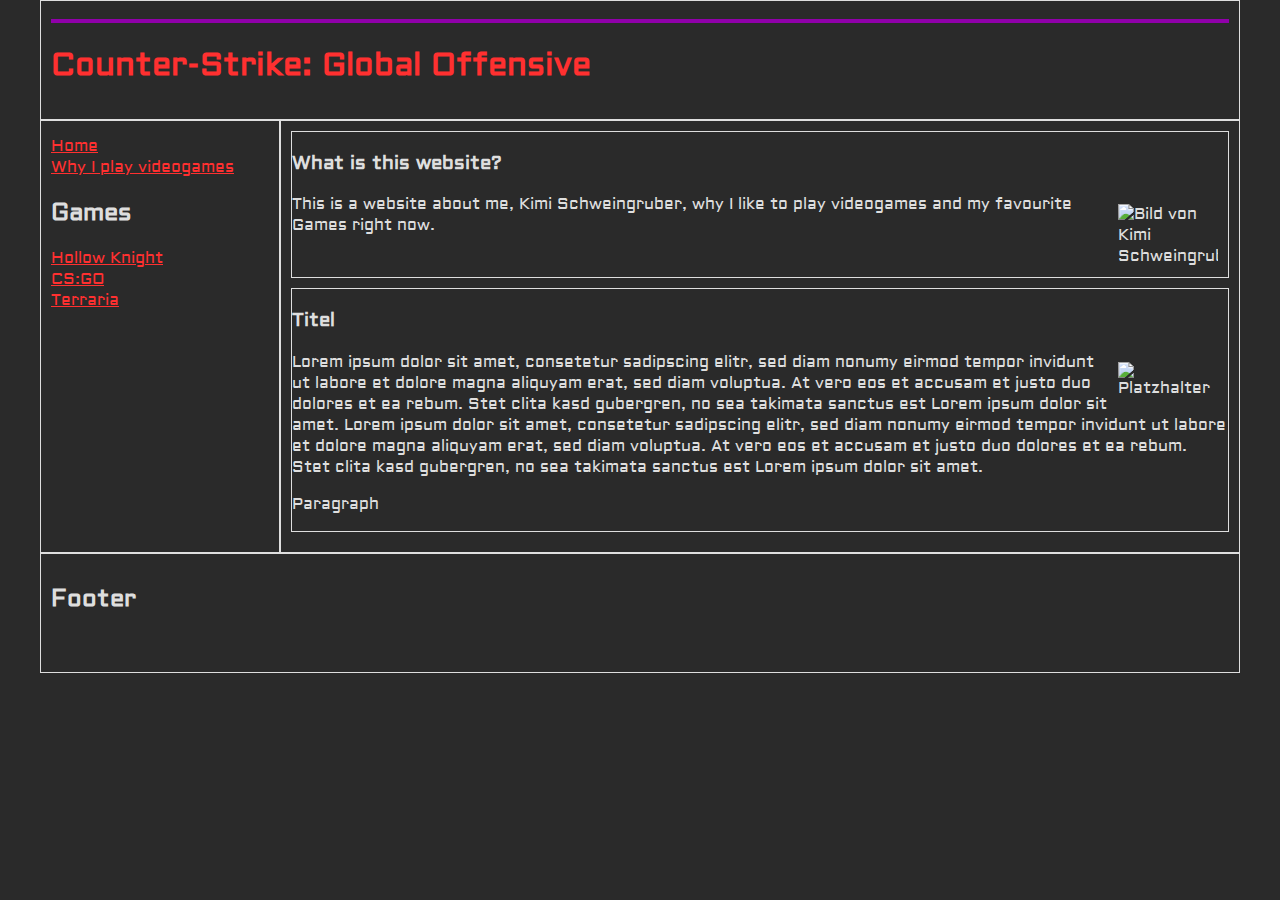
==== sites/csgo.html @ a585a87b "first commit" ====
<!DOCTYPE html>
<html lang="de">

<head>
    <meta charset="UTF-8">
    <meta http-equiv="X-UA-Compatible" content="IE=edge">
    <meta name="viewport" content="width=device-width, initial-scale=1.0">
    <title>My favourite Games</title>
    <link rel="stylesheet" href="../css/style.css">
</head>

<body>
    <header>
        <hr>
        <h1>Counter-Strike: Global Offensive</h1>
    </header>
    <nav>
        <ul>
            <li><a href="../index.html">Home</a></li>
            <li><a href="why.html">Why I play videogames</a></li>
        </ul>
        <h2>Games</h2>
        <ul>
            <li><a href="hollowknight.html">Hollow Knight</a></li>
            <li><a href="csgo.html">CS:GO</a></li>
            <li><a href="terraria.html">Terraria</a></li>
        </ul>
    </nav>
        <main>
            <article>
                <h3>What is this website?</h3>
                <img src="resources/kimischweingruber.jpg" width="100" alt="Bild von Kimi Schweingruber">
                <p>This is a website about me, Kimi Schweingruber, why I like to play videogames and my favourite Games right now.</p>
            </article>
            <article>
                <h3>Titel</h3>
                <img src="img/placeholder.png" width="100" alt="Platzhalter">
                <p>Lorem ipsum dolor sit amet, consetetur sadipscing elitr, sed diam nonumy eirmod tempor invidunt ut
                    labore
                    et dolore magna aliquyam erat, sed diam voluptua. At vero eos et accusam et justo duo dolores et ea
                    rebum. Stet clita kasd gubergren, no sea takimata sanctus est Lorem ipsum dolor sit amet. Lorem
                    ipsum
                    dolor sit amet, consetetur sadipscing elitr, sed diam nonumy eirmod tempor invidunt ut labore et
                    dolore
                    magna aliquyam erat, sed diam voluptua. At vero eos et accusam et justo duo dolores et ea rebum.
                    Stet
                    clita kasd gubergren, no sea takimata sanctus est Lorem ipsum dolor sit amet.</p>
                <p>Paragraph</p>
            </article>
        </main>
    <footer>
        <h2>Footer</h2>
    </footer>

</body>

</html>
---- css/style.css ----
@import url('https://fonts.googleapis.com/css2?family=Aldrich&display=swap');
* {
   --verylightgary: #dededeff;
   --veryred: #ff3030ff;
   --jet: #2a2a2aff;
   --veryblue: #00a3dfff;
   --veryviolet: #9000a9ff;
   font-family: 'Aldrich', sans-serif; 
   background-color: var(--jet);
   color: var(--verylightgary);
   box-sizing: border-box;
}

body {
   max-width: 1200px;
   margin: auto;
   display: grid;
   grid-template-columns: 20% 80%;
   grid-template-rows: 120px auto 120px;
   grid-template-areas: 
   "header header "
   "nav main "
   "footer footer ";
}

h1 {
   color: var(--veryred);
}

header,
nav,
main,
footer {
   border: 1px solid var(--verylightgary);
   padding: 10px 10px 10px 10px;
   min-height: 100px;
}

header {
   grid-area: header;
}

nav {
   grid-area: nav;
}

main {
   grid-area: main;
}

footer {
   grid-area: footer;
}

hr {
   border: 2px solid var(--veryviolet);
   background-color: var(--veryviolet);
}

article {
   border: 1px solid var(--verylightgary);
   margin-bottom: 10px;
   overflow: hidden;
}

article img {
   float: right;
   margin: 10px 10px 10px 10px;
}

nav ul li a {
   text-decoration: underline;
   color: var(--veryred);
}

nav ul li a:hover {
   text-decoration: underline;
   font-weight: bolder;
   color: var(--veryred);
}

nav ul{
   list-style: none;
   margin-top: 5px;
   margin-left: 0px;
   padding-left: 0px;
}

nav ul li {
   text-align: left;
}

@media screen and (max-width: 600px) {
   body {
       grid-template-columns: 100%;
       grid-template-rows: 100px auto auto auto 100px;
       grid-template-areas: 
       "header"
       "nav"
       "main"
       "aside"
       "footer";
   }

   nav ul {
       display: flex;
       flex-direction: row;  
      flex-wrap: nowrap;   
      justify-content: left;
   }

   nav ul li {
       width: 1fr;
       margin-right: 20px;
   }
}
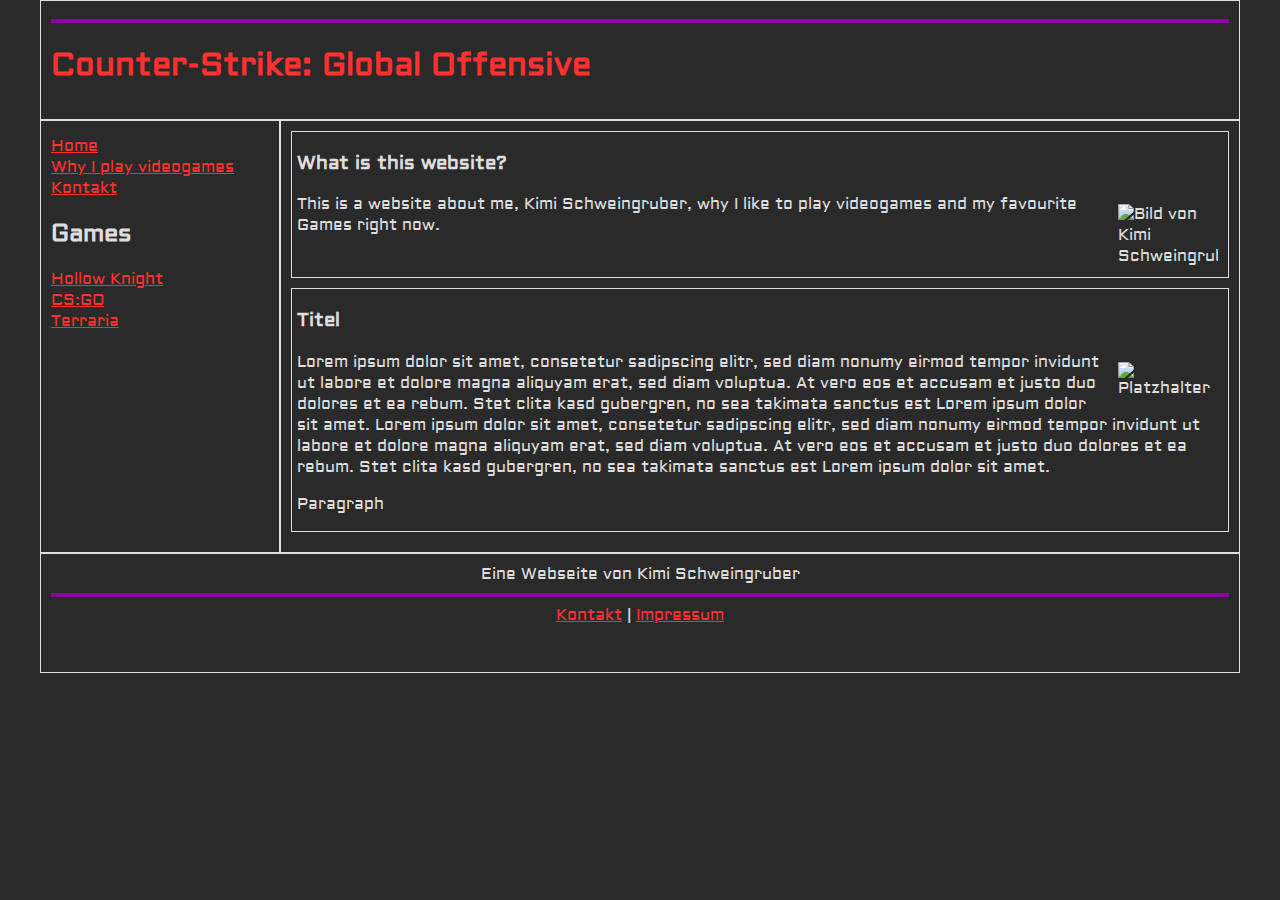
==== commit 84aa12b2: "Tablet Media-Query added" ====
--- a/sites/csgo.html
+++ b/sites/csgo.html
@@ -5,7 +5,8 @@
     <meta charset="UTF-8">
     <meta http-equiv="X-UA-Compatible" content="IE=edge">
     <meta name="viewport" content="width=device-width, initial-scale=1.0">
-    <title>My favourite Games</title>
+    <title>My favourite Games - Kimi Schweingruber - CS:GO</title>
+    <meta name="description" content="A Website from Kimi Schweingruber. Here I present the game Counter-Strike: Global Offensive to you.">
     <link rel="stylesheet" href="../css/style.css">
 </head>
 
@@ -15,16 +16,21 @@
         <h1>Counter-Strike: Global Offensive</h1>
     </header>
     <nav>
-        <ul>
-            <li><a href="../index.html">Home</a></li>
-            <li><a href="why.html">Why I play videogames</a></li>
-        </ul>
+        <div id="navdiv1">
+            <ul>
+                <li><a href="../index.html">Home</a></li>
+                <li><a href="why.html">Why I play videogames</a></li>
+                <li><a href="kontakt.html">Kontakt</a></li>
+            </ul>
+        </div>
         <h2>Games</h2>
-        <ul>
-            <li><a href="hollowknight.html">Hollow Knight</a></li>
-            <li><a href="csgo.html">CS:GO</a></li>
-            <li><a href="terraria.html">Terraria</a></li>
-        </ul>
+        <div id="navdiv2">
+            <ul>
+                <li><a href="hollowknight.html">Hollow Knight</a></li>
+                <li><a href="csgo.html">CS:GO</a></li>
+                <li><a href="terraria.html">Terraria</a></li>
+            </ul>
+        </div>
     </nav>
         <main>
             <article>
@@ -48,9 +54,13 @@
                 <p>Paragraph</p>
             </article>
         </main>
-    <footer>
-        <h2>Footer</h2>
-    </footer>
+        <footer>
+            <div>
+                Eine Webseite von Kimi Schweingruber
+                <hr>
+                <a href="kontakt.html">Kontakt</a> | <a href="kontakt.html#impressum">Impressum</a>
+            </div>
+        </footer>
 
 </body>
 
--- a/css/style.css
+++ b/css/style.css
@@ -51,6 +51,7 @@
 
 footer {
    grid-area: footer;
+   text-align: center;
 }
 
 hr {
@@ -62,6 +63,7 @@
    border: 1px solid var(--verylightgary);
    margin-bottom: 10px;
    overflow: hidden;
+   padding-left: 5px;
 }
 
 article img {
@@ -69,29 +71,29 @@
    margin: 10px 10px 10px 10px;
 }
 
-nav ul li a {
+a {
    text-decoration: underline;
    color: var(--veryred);
 }
 
-nav ul li a:hover {
+a:hover {
    text-decoration: underline;
    font-weight: bolder;
    color: var(--veryred);
 }
 
-nav ul{
+nav div ul{
    list-style: none;
    margin-top: 5px;
    margin-left: 0px;
    padding-left: 0px;
 }
 
-nav ul li {
+nav div ul li {
    text-align: left;
 }
 
-@media screen and (max-width: 600px) {
+@media screen and (max-width: 674px) {
    body {
        grid-template-columns: 100%;
        grid-template-rows: 100px auto auto auto 100px;
@@ -103,15 +105,76 @@
        "footer";
    }
 
-   nav ul {
+   nav {
+      display: flex;
+      flex-direction: column;  
+     flex-wrap: nowrap;   
+     justify-content: left;
+  }
+
+  nav div {
+   width: auto;
+   height: auto;
+   }
+
+   header {
+      height: 200px;
+   }
+
+   nav div ul {
        display: flex;
        flex-direction: row;  
       flex-wrap: nowrap;   
       justify-content: left;
    }
 
-   nav ul li {
-       width: 1fr;
+   nav div ul li {
+       width: auto;
+       margin-right: 20px;
+   }
+}
+
+@media screen and (min-width: 675px) and (max-width: 1200px) {
+   body {
+       grid-template-columns: 100%;
+       grid-template-rows: 100px auto auto auto 100px;
+       grid-template-areas: 
+       "header"
+       "nav"
+       "main"
+       "aside"
+       "footer";
+   }
+
+   nav {
+      display: flex;
+      flex-direction: row;  
+     flex-wrap: nowrap;   
+     justify-content: left;
+  }
+
+  nav div {
+   width: auto;
+   margin-top: 20px;
+   }
+
+   header {
+      height: 200px;
+   }
+
+   #navdiv2 {
+      margin-left: 10px;
+   }
+
+   nav div ul {
+       display: flex;
+       flex-direction: row;  
+      flex-wrap: nowrap;   
+      justify-content: left;
+   }
+
+   nav div ul li {
+       width: auto;
        margin-right: 20px;
    }
 }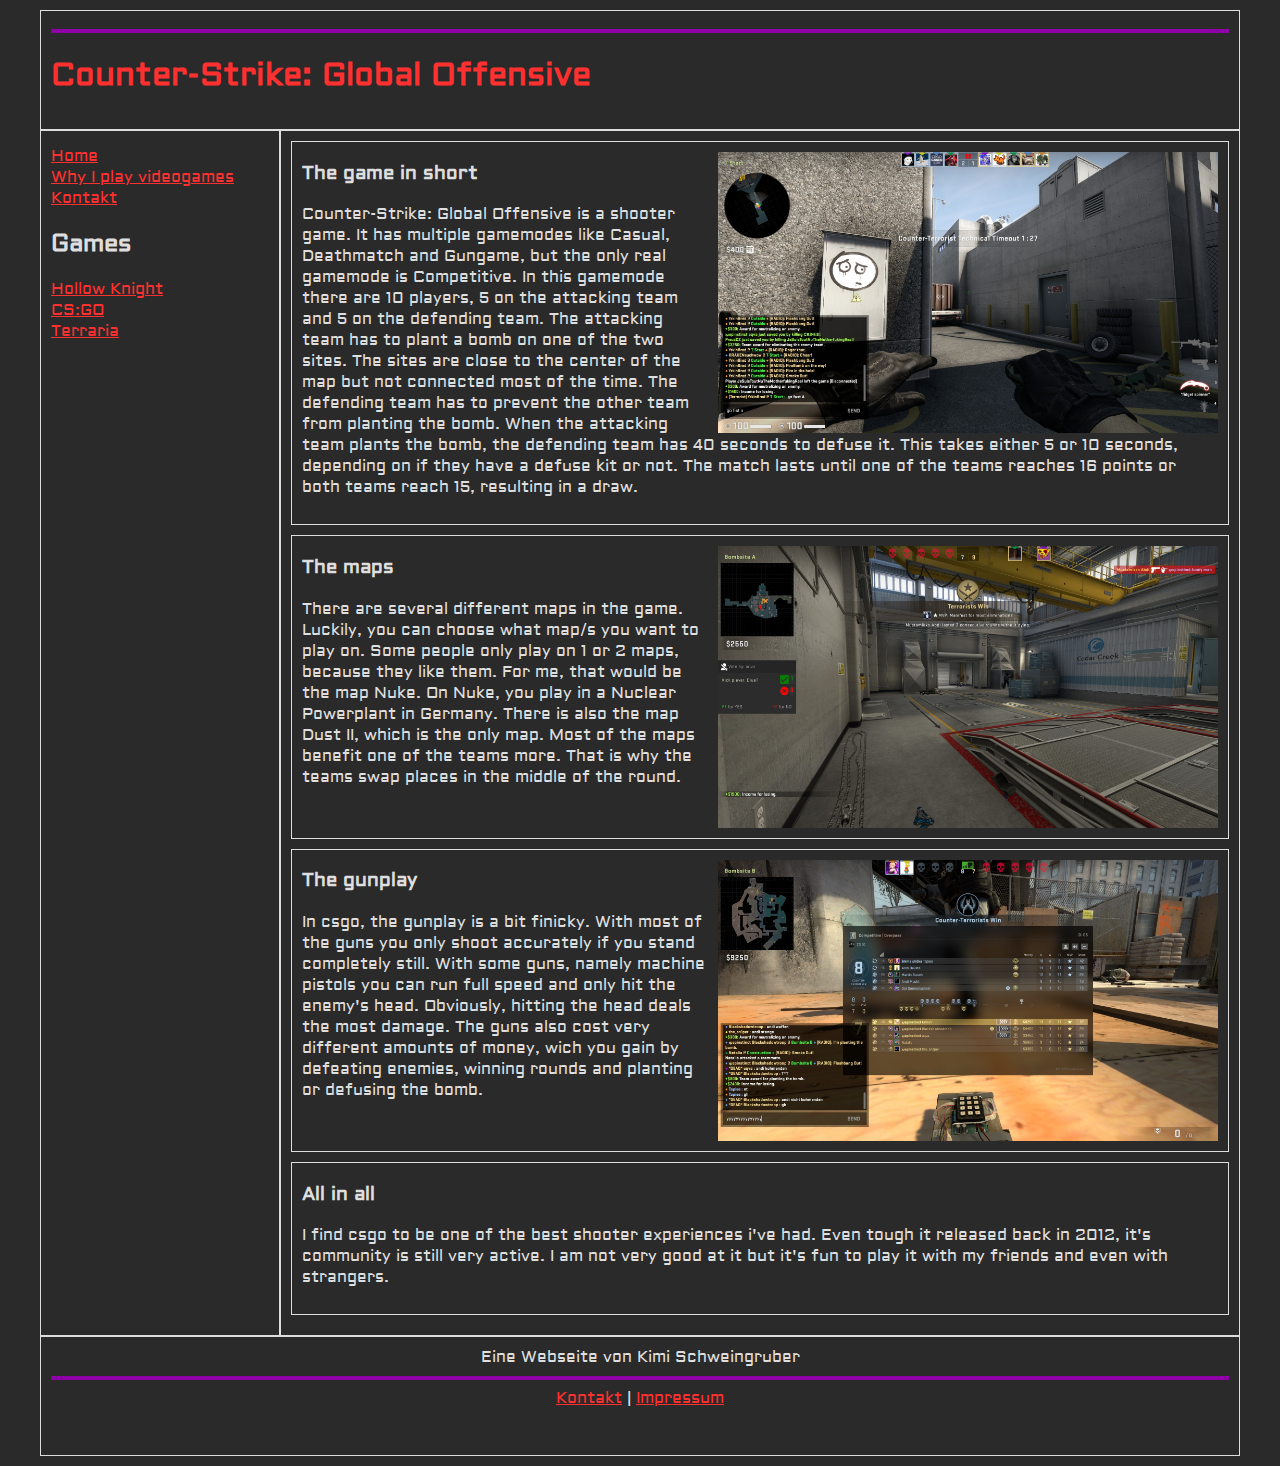
==== commit 5ded6604: "Inhalt + Screnshots" ====
--- a/sites/csgo.html
+++ b/sites/csgo.html
@@ -34,25 +34,25 @@
     </nav>
         <main>
             <article>
-                <h3>What is this website?</h3>
-                <img src="resources/kimischweingruber.jpg" width="100" alt="Bild von Kimi Schweingruber">
-                <p>This is a website about me, Kimi Schweingruber, why I like to play videogames and my favourite Games right now.</p>
+                <img src="../resources/csgo-01.jpg" width="500px" alt="csgo screenshot in nuke t-spawn">
+                <h3>The game in short</h3>
+                <p>Counter-Strike: Global Offensive is a shooter game. It has multiple gamemodes like Casual, Deathmatch and Gungame, but the only real gamemode is Competitive. In this gamemode there are 10 players, 5 on the attacking team and 5 on the defending team. The attacking team has to plant a bomb on one of the two sites. The sites are close to the center of the map but not connected most of the time. The defending team has to prevent the other team from planting the bomb. When the attacking team plants the bomb, the defending team has 40 seconds to defuse it. This takes either 5 or 10 seconds, depending on if they have a defuse kit or not. The match lasts until one of the teams reaches 16 points or both teams reach 15, resulting in a draw.</p>
             </article>
             <article>
-                <h3>Titel</h3>
-                <img src="img/placeholder.png" width="100" alt="Platzhalter">
-                <p>Lorem ipsum dolor sit amet, consetetur sadipscing elitr, sed diam nonumy eirmod tempor invidunt ut
-                    labore
-                    et dolore magna aliquyam erat, sed diam voluptua. At vero eos et accusam et justo duo dolores et ea
-                    rebum. Stet clita kasd gubergren, no sea takimata sanctus est Lorem ipsum dolor sit amet. Lorem
-                    ipsum
-                    dolor sit amet, consetetur sadipscing elitr, sed diam nonumy eirmod tempor invidunt ut labore et
-                    dolore
-                    magna aliquyam erat, sed diam voluptua. At vero eos et accusam et justo duo dolores et ea rebum.
-                    Stet
-                    clita kasd gubergren, no sea takimata sanctus est Lorem ipsum dolor sit amet.</p>
-                <p>Paragraph</p>
+                <img src="../resources/csgo-02.jpg" width="500px" alt="csgo screenshot in nuke a-site">
+                <h3>The maps</h3>
+                <p>There are several different maps in the game. Luckily, you can choose what map/s you want to play on. Some people only play on 1 or 2 maps, because they like them. For me, that would be the map Nuke. On Nuke, you play in a Nuclear Powerplant in Germany. There is also the map Dust II, which is the only map. Most of the maps benefit one of the teams more. That is why the teams swap places in the middle of the round.</p>
             </article>
+            <article>
+                <img src="../resources/csgo-03.jpg" width="500px" alt="csgo screenshot in overpass b-site">
+                <h3>The gunplay</h3>
+                <p>In csgo, the gunplay is a bit finicky. With most of the guns you only shoot accurately if you stand completely still. With some guns, namely machine pistols you can run full speed and only hit the enemy's head. Obviously, hitting the head deals the most damage. The guns also cost very different amounts of money, wich you gain by defeating enemies, winning rounds and planting or defusing the bomb.</p>
+            </article>
+            <article>
+                <h3>All in all</h3>
+                <p>I find csgo to be one of the best shooter experiences i've had. Even tough it released back in 2012, it's community is still very active. I am not very good at it but it's fun to play it with my friends and even with strangers.</p>
+            </article>
+
         </main>
         <footer>
             <div>
--- a/css/style.css
+++ b/css/style.css
@@ -13,8 +13,9 @@
 }
 
 body {
+   transition: all 0.3s ease-in;
    max-width: 1200px;
-   margin: auto;
+   margin: 10px auto 10px auto;
    display: grid;
    grid-template-columns: 20% 80%;
    grid-template-rows: 120px auto 120px;
@@ -28,6 +29,12 @@
    color: var(--veryred);
 }
 
+iframe {
+   width: 600px;
+   height: 500px;
+   float: right;
+}
+
 header,
 nav,
 main,
@@ -62,13 +69,15 @@
 article {
    border: 1px solid var(--verylightgary);
    margin-bottom: 10px;
+   padding-bottom: 10px;
+   padding-left: 10px;
+   padding-right: 10px;
    overflow: hidden;
-   padding-left: 5px;
 }
 
 article img {
    float: right;
-   margin: 10px 10px 10px 10px;
+   margin: 10px 0px 0px 10px;
 }
 
 a {
@@ -91,6 +100,14 @@
 
 nav div ul li {
    text-align: left;
+}
+
+input {
+   border: var(--verylightgary) solid 1px;
+}
+
+textarea {
+   border: var(--verylightgary) solid 1px;
 }
 
 @media screen and (max-width: 674px) {
@@ -105,6 +122,11 @@
        "footer";
    }
 
+   iframe {
+      width: 100%;
+      height: 400px;
+   }
+
    nav {
       display: flex;
       flex-direction: column;  
@@ -146,6 +168,12 @@
        "footer";
    }
 
+   iframe {
+      width: 500px;
+      height: 400px;
+      float: right;
+   }
+
    nav {
       display: flex;
       flex-direction: row;  
